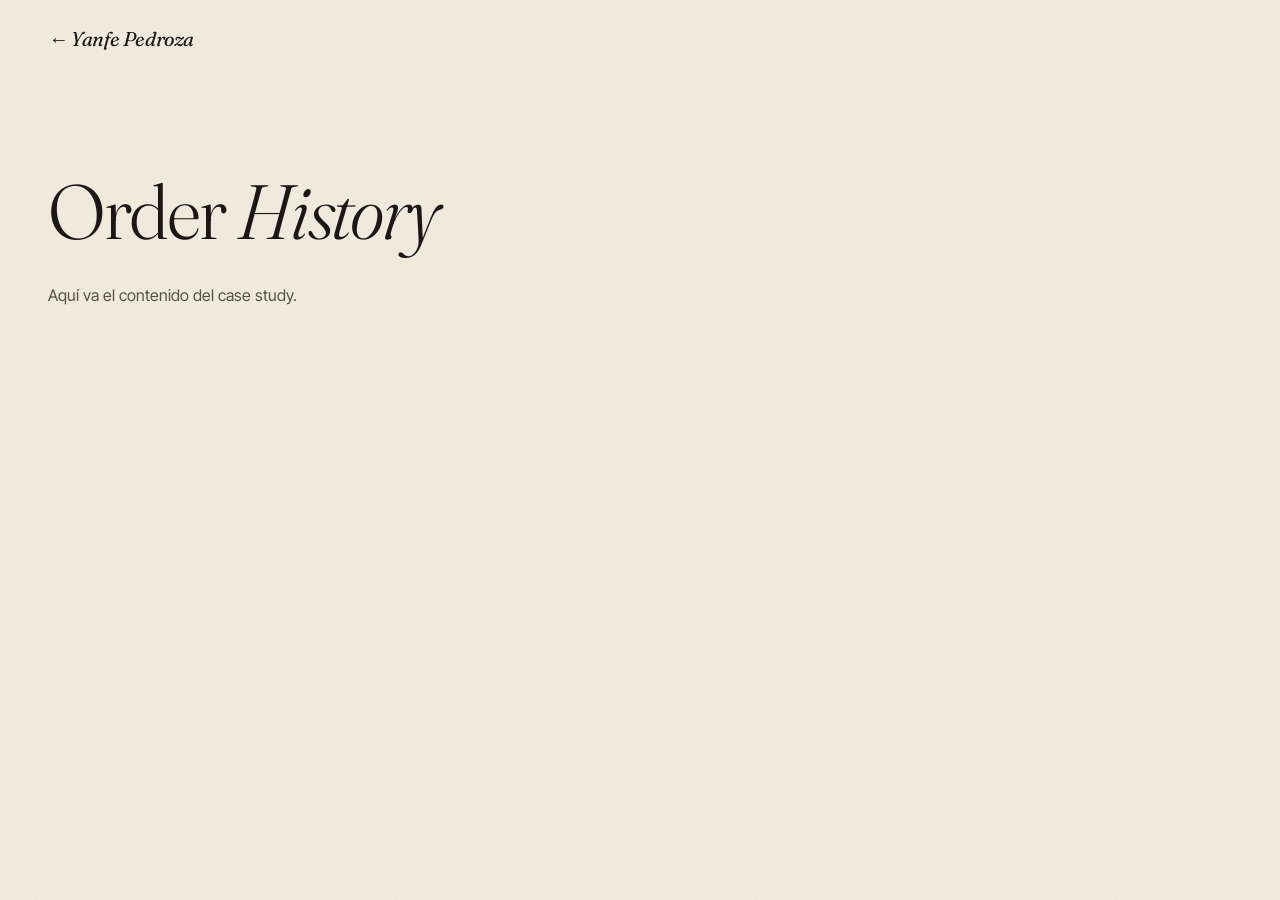
==== projects/order-history.html @ 726e269e "Add order history HTML page" ====
<!DOCTYPE html>
<html lang="en">
<head>
  <meta charset="UTF-8" />
  <meta name="viewport" content="width=device-width, initial-scale=1.0" />
  <title>Order History — Yanfe Pedroza</title>

  <link rel="preconnect" href="https://fonts.googleapis.com">
  <link rel="preconnect" href="https://fonts.gstatic.com" crossorigin>
  <link href="https://fonts.googleapis.com/css2?family=Fraunces:ital,opsz,wght@0,9..144,300..800;1,9..144,300..800&family=Inter+Tight:wght@300;400;500&display=swap" rel="stylesheet">
  <link rel="stylesheet" href="../css/styles.css">
</head>
<body>

  <header class="nav" style="position: static; mix-blend-mode: normal; color: var(--ink);">
    <a href="../index.html" class="nav__logo">← Yanfe&nbsp;Pedroza</a>
  </header>

  <section class="container" style="padding-top: 6rem;">
    <h1 class="section__title">Order <em>History</em></h1>
    <p style="margin-top: 2rem; color: var(--ink-soft); max-width: 60ch;">
      Aquí va el contenido del case study.
    </p>
  </section>

</body>
</html>
---- css/styles.css ----
:root {
  --bg:        #f3ede2;
  --bg-soft:   #ebe3d4;
  --ink:       #1a1815;
  --ink-soft:  #5a5247;
  --ink-mute:  #a39a8a;
  --accent:    #b94a2b;
  --line:      rgba(26, 24, 21, 0.14);
  --font-display: 'Fraunces', 'Times New Roman', serif;
  --font-body:    'Inter Tight', system-ui, sans-serif;
  --gutter:    clamp(1.25rem, 4vw, 3rem);
  --max:       1320px;
  --ease:      cubic-bezier(0.65, 0, 0.35, 1);
}

*, *::before, *::after { box-sizing: border-box; margin: 0; padding: 0; }
html { scroll-behavior: smooth; }

body {
  font-family: var(--font-body);
  background: var(--bg);
  color: var(--ink);
  font-weight: 400;
  line-height: 1.5;
  -webkit-font-smoothing: antialiased;
  overflow-x: hidden;
  cursor: none;
}

body::before {
  content: '';
  position: fixed; inset: 0;
  pointer-events: none;
  z-index: 9998;
  opacity: 0.35;
  mix-blend-mode: multiply;
  background-image: url("data:image/svg+xml;utf8,<svg xmlns='http://www.w3.org/2000/svg' width='180' height='180'><filter id='n'><feTurbulence type='fractalNoise' baseFrequency='0.9' numOctaves='2' stitchTiles='stitch'/><feColorMatrix values='0 0 0 0 0  0 0 0 0 0  0 0 0 0 0  0 0 0 0.08 0'/></filter><rect width='100%' height='100%' filter='url(%23n)'/></svg>");
}

a { color: inherit; text-decoration: none; }
img { max-width: 100%; display: block; }
button { font: inherit; cursor: none; background: none; border: 0; color: inherit; }
::selection { background: var(--ink); color: var(--bg); }

.cursor {
  position: fixed;
  top: 0; left: 0;
  width: 8px; height: 8px;
  background: var(--ink);
  border-radius: 50%;
  pointer-events: none;
  z-index: 10000;
  transform: translate(-50%, -50%);
  transition: width .25s var(--ease), height .25s var(--ease), background .25s var(--ease);
  mix-blend-mode: difference;
}
.cursor.is-hover { width: 56px; height: 56px; background: var(--bg); }
@media (hover: none) {
  body { cursor: auto; }
  a, button { cursor: pointer; }
  .cursor { display: none; }
}

.container { max-width: var(--max); margin: 0 auto; padding-inline: var(--gutter); }

.label {
  font-size: 0.75rem;
  letter-spacing: 0.14em;
  text-transform: uppercase;
  font-weight: 500;
  color: var(--ink-soft);
  display: inline-flex;
  align-items: center;
  gap: 0.6rem;
}
.label::before {
  content: '';
  width: 6px; height: 6px;
  background: var(--accent);
  border-radius: 50%;
}

.nav {
  position: fixed;
  top: 0; left: 0; right: 0;
  z-index: 100;
  padding: 1.5rem var(--gutter);
  display: flex;
  align-items: center;
  justify-content: space-between;
  mix-blend-mode: difference;
  color: #f3ede2;
}
.nav__logo {
  font-family: var(--font-display);
  font-style: italic;
  font-size: 1.25rem;
  letter-spacing: -0.02em;
}
.nav__menu { display: flex; gap: 2.25rem; font-size: 0.875rem; }
.nav__menu a { position: relative; }
.nav__menu a::after {
  content: '';
  position: absolute;
  left: 0; bottom: -4px;
  width: 100%; height: 1px;
  background: currentColor;
  transform: scaleX(0);
  transform-origin: right;
  transition: transform .4s var(--ease);
}
.nav__menu a:hover::after { transform: scaleX(1); transform-origin: left; }
@media (max-width: 640px) { .nav__menu { display: none; } }

.hero {
  min-height: 100vh;
  padding: 9rem var(--gutter) 4rem;
  display: flex;
  flex-direction: column;
  justify-content: space-between;
  max-width: var(--max);
  margin: 0 auto;
}
.hero__top { display: flex; justify-content: space-between; align-items: flex-start; gap: 2rem; }
.hero__intro { max-width: 30ch; font-size: 0.95rem; color: var(--ink-soft); line-height: 1.55; }
.hero__meta {
  text-align: right;
  font-size: 0.75rem;
  letter-spacing: 0.12em;
  text-transform: uppercase;
  color: var(--ink-soft);
  line-height: 1.8;
}
.hero__meta span { display: block; }

.hero__title {
  font-family: var(--font-display);
  font-weight: 300;
  font-size: clamp(3rem, 11vw, 11rem);
  line-height: 1.02;
  letter-spacing: -0.04em;
  margin-top: 3rem;
}
.hero__title .it { font-style: italic; font-weight: 400; }
.hero__title .stroke { -webkit-text-stroke: 1.5px var(--ink); color: transparent; }

.reveal-line {
  display: block;
  overflow: hidden;
  padding-bottom: 0.14em;
}
.reveal-line > span {
  display: block;
  transform: translateY(110%);
  transition: transform 1s var(--ease);
}
.loaded .reveal-line > span { transform: translateY(0); }
.reveal-line:nth-of-type(1) > span { transition-delay: .15s; }
.reveal-line:nth-of-type(2) > span { transition-delay: .3s; }
.reveal-line:nth-of-type(3) > span { transition-delay: .45s; }

.hero__bottom {
  margin-top: 4rem;
  display: flex;
  justify-content: space-between;
  align-items: flex-end;
  gap: 2rem;
  flex-wrap: wrap;
}
.hero__scroll {
  font-size: 0.75rem;
  letter-spacing: 0.14em;
  text-transform: uppercase;
  display: flex;
  align-items: center;
  gap: 0.6rem;
  color: var(--ink-soft);
}
.hero__scroll svg { animation: bounce 2s ease-in-out infinite; }
@keyframes bounce { 0%,100%{transform:translateY(0)} 50%{transform:translateY(4px)} }

.marquee {
  border-top: 1px solid var(--line);
  border-bottom: 1px solid var(--line);
  padding: 1.5rem 0;
  overflow: hidden;
  white-space: nowrap;
  font-family: var(--font-display);
  font-size: clamp(2rem, 5vw, 4rem);
  font-style: italic;
  font-weight: 300;
  letter-spacing: -0.02em;
}
.marquee__track {
  display: inline-flex;
  gap: 3rem;
  animation: scroll 50s linear infinite;
  padding-right: 3rem;
}
.marquee__track span { display: inline-flex; align-items: center; gap: 3rem; }
.marquee__track span::after {
  content: '✦';
  font-size: 0.6em;
  color: var(--accent);
  font-style: normal;
}
@keyframes scroll { from{transform:translateX(0)} to{transform:translateX(-50%)} }

section { padding: 8rem 0; }
.section__head {
  display: grid;
  grid-template-columns: 1fr 2fr;
  gap: 3rem;
  margin-bottom: 5rem;
  align-items: end;
}
.section__title {
  font-family: var(--font-display);
  font-weight: 300;
  font-size: clamp(2.5rem, 6vw, 5rem);
  line-height: 1;
  letter-spacing: -0.03em;
}
.section__title em { font-style: italic; }
.section__title--right {
  text-align: right;
  justify-self: end;
}
@media (max-width: 768px) {
  .section__head { grid-template-columns: 1fr; gap: 1.5rem; }
  section { padding: 5rem 0; }
  .section__title--right { text-align: left; justify-self: start; }
}

.about__grid {
  display: grid;
  grid-template-columns: 1fr;
  gap: 0;
  align-items: start;
}
.about__text p {
  font-family: var(--font-display);
  font-weight: 300;
  font-size: clamp(1.5rem, 2.4vw, 2rem);
  line-height: 1.35;
  letter-spacing: -0.01em;
  margin-bottom: 1.5rem;
}
.about__text p em { font-style: italic; color: var(--accent); }
.about__text .body {
  font-family: var(--font-body);
  font-size: clamp(1.05rem, 1.2vw, 1.2rem);
  color: var(--ink-soft);
  line-height: 1.7;
}
@media (max-width: 768px) { .about__grid { grid-template-columns: 1fr; } }

.work__list { border-top: 1px solid var(--line); }
.work__item {
  display: grid;
  grid-template-columns: 60px 1.2fr 1fr auto;
  gap: 2rem;
  padding: 2rem 0.5rem;
  border-bottom: 1px solid var(--line);
  align-items: center;
  cursor: none;
}
.work__num { font-size: 0.8rem; color: var(--ink-mute); font-variant-numeric: tabular-nums; }
.work__name {
  font-family: var(--font-display);
  font-weight: 300;
  font-size: clamp(1.5rem, 3.5vw, 2.5rem);
  letter-spacing: -0.02em;
  line-height: 1;
}
.work__name em { font-style: italic; }
.work__role { font-size: 0.85rem; color: var(--ink-soft); line-height: 1.4; }
.work__year { font-size: 0.85rem; color: var(--ink-mute); font-variant-numeric: tabular-nums; text-align: right; }
@media (max-width: 768px) {
  .work__item { grid-template-columns: 40px 1fr; grid-template-rows: auto auto; gap: 0.5rem 1rem; }
  .work__role, .work__year { grid-column: 2; font-size: 0.75rem; text-align: left; }
}

.impact {
  background: var(--ink);
  color: var(--bg);
  padding: 6rem var(--gutter);
}
.impact__inner { max-width: var(--max); margin: 0 auto; }
.impact__head { max-width: 50ch; margin-bottom: 4rem; }
.impact__head .label { color: var(--bg-soft); }
.impact__head h2 {
  font-family: var(--font-display);
  font-weight: 300;
  font-size: clamp(2rem, 5vw, 4rem);
  line-height: 1.05;
  letter-spacing: -0.03em;
  margin-top: 1.5rem;
}
.impact__head h2 em { font-style: italic; color: var(--accent); }
.impact__grid {
  display: grid;
  grid-template-columns: repeat(4, 1fr);
  gap: 2rem;
  border-top: 1px solid rgba(243, 237, 226, 0.18);
  padding-top: 3rem;
}
.impact__cell strong {
  font-family: var(--font-display);
  font-weight: 300;
  font-size: clamp(2.5rem, 5vw, 4rem);
  display: block;
  line-height: 1;
  letter-spacing: -0.03em;
}
.impact__cell strong em { font-style: italic; color: var(--accent); }
.impact__cell p {
  margin-top: 1rem;
  font-size: 0.9rem;
  color: var(--bg-soft);
  line-height: 1.5;
  max-width: 26ch;
}
@media (max-width: 768px) { .impact__grid { grid-template-columns: 1fr 1fr; gap: 2.5rem; } }

.services__grid {
  display: grid;
  grid-template-columns: repeat(3, 1fr);
  gap: 1px;
  background: var(--line);
  border: 1px solid var(--line);
}
.service { padding: 2.5rem 2rem; background: var(--bg); }
.service__num { font-size: 0.75rem; color: var(--ink-mute); letter-spacing: 0.1em; margin-bottom: 2.5rem; }
.service__title {
  font-family: var(--font-display);
  font-weight: 400;
  font-size: 1.5rem;
  letter-spacing: -0.01em;
  margin-bottom: 1rem;
}
.service__title em { font-style: italic; }
.service__desc { font-size: 0.95rem; color: var(--ink-soft); line-height: 1.55; }
.service__tags { margin-top: 1.5rem; display: flex; flex-wrap: wrap; gap: 0.4rem; }
.service__tags span {
  font-size: 0.7rem;
  letter-spacing: 0.05em;
  padding: 0.25rem 0.6rem;
  border: 1px solid var(--line);
  border-radius: 99px;
  color: var(--ink-soft);
}
@media (max-width: 768px) { .services__grid { grid-template-columns: 1fr; } }

.contact { padding: 8rem var(--gutter); max-width: var(--max); margin: 0 auto; text-align: center; }
.contact__lede {
  font-size: 0.85rem;
  letter-spacing: 0.14em;
  text-transform: uppercase;
  color: var(--ink-soft);
  margin-bottom: 2rem;
}
.contact__cta {
  font-family: var(--font-display);
  font-weight: 300;
  font-size: clamp(2.5rem, 9vw, 8rem);
  line-height: 0.95;
  letter-spacing: -0.04em;
  display: inline-block;
  position: relative;
}
.contact__cta em { font-style: italic; }
.contact__cta::after {
  content: '';
  position: absolute;
  left: 0; right: 0; bottom: 0.05em;
  height: 2px;
  background: var(--accent);
  transform: scaleX(0);
  transform-origin: left;
  transition: transform .8s var(--ease);
}
.contact__cta:hover::after { transform: scaleX(1); }
.contact__sub { margin-top: 2rem; font-size: 1rem; color: var(--ink-soft); }
.contact__sub a { border-bottom: 1px solid var(--line); }

.footer {
  border-top: 1px solid var(--line);
  padding: 2rem var(--gutter);
  display: flex;
  justify-content: space-between;
  align-items: center;
  flex-wrap: wrap;
  gap: 1.5rem;
  font-size: 0.8rem;
  color: var(--ink-soft);
  letter-spacing: 0.05em;
}
.footer__socials { display: flex; gap: 1.5rem; }
.footer__socials a:hover { color: var(--ink); }
.footer__time { font-variant-numeric: tabular-nums; display: flex; align-items: center; gap: 0.5rem; }
.footer__time::before {
  content: '';
  width: 6px; height: 6px;
  border-radius: 50%;
  background: #2ecc71;
  animation: pulse 2s ease-in-out infinite;
}
@keyframes pulse { 0%,100%{opacity:1} 50%{opacity:.3} }

.fade-up {
  opacity: 0;
  transform: translateY(40px);
  transition: opacity .8s var(--ease), transform .8s var(--ease);
}
.fade-up.is-visible { opacity: 1; transform: translateY(0); }
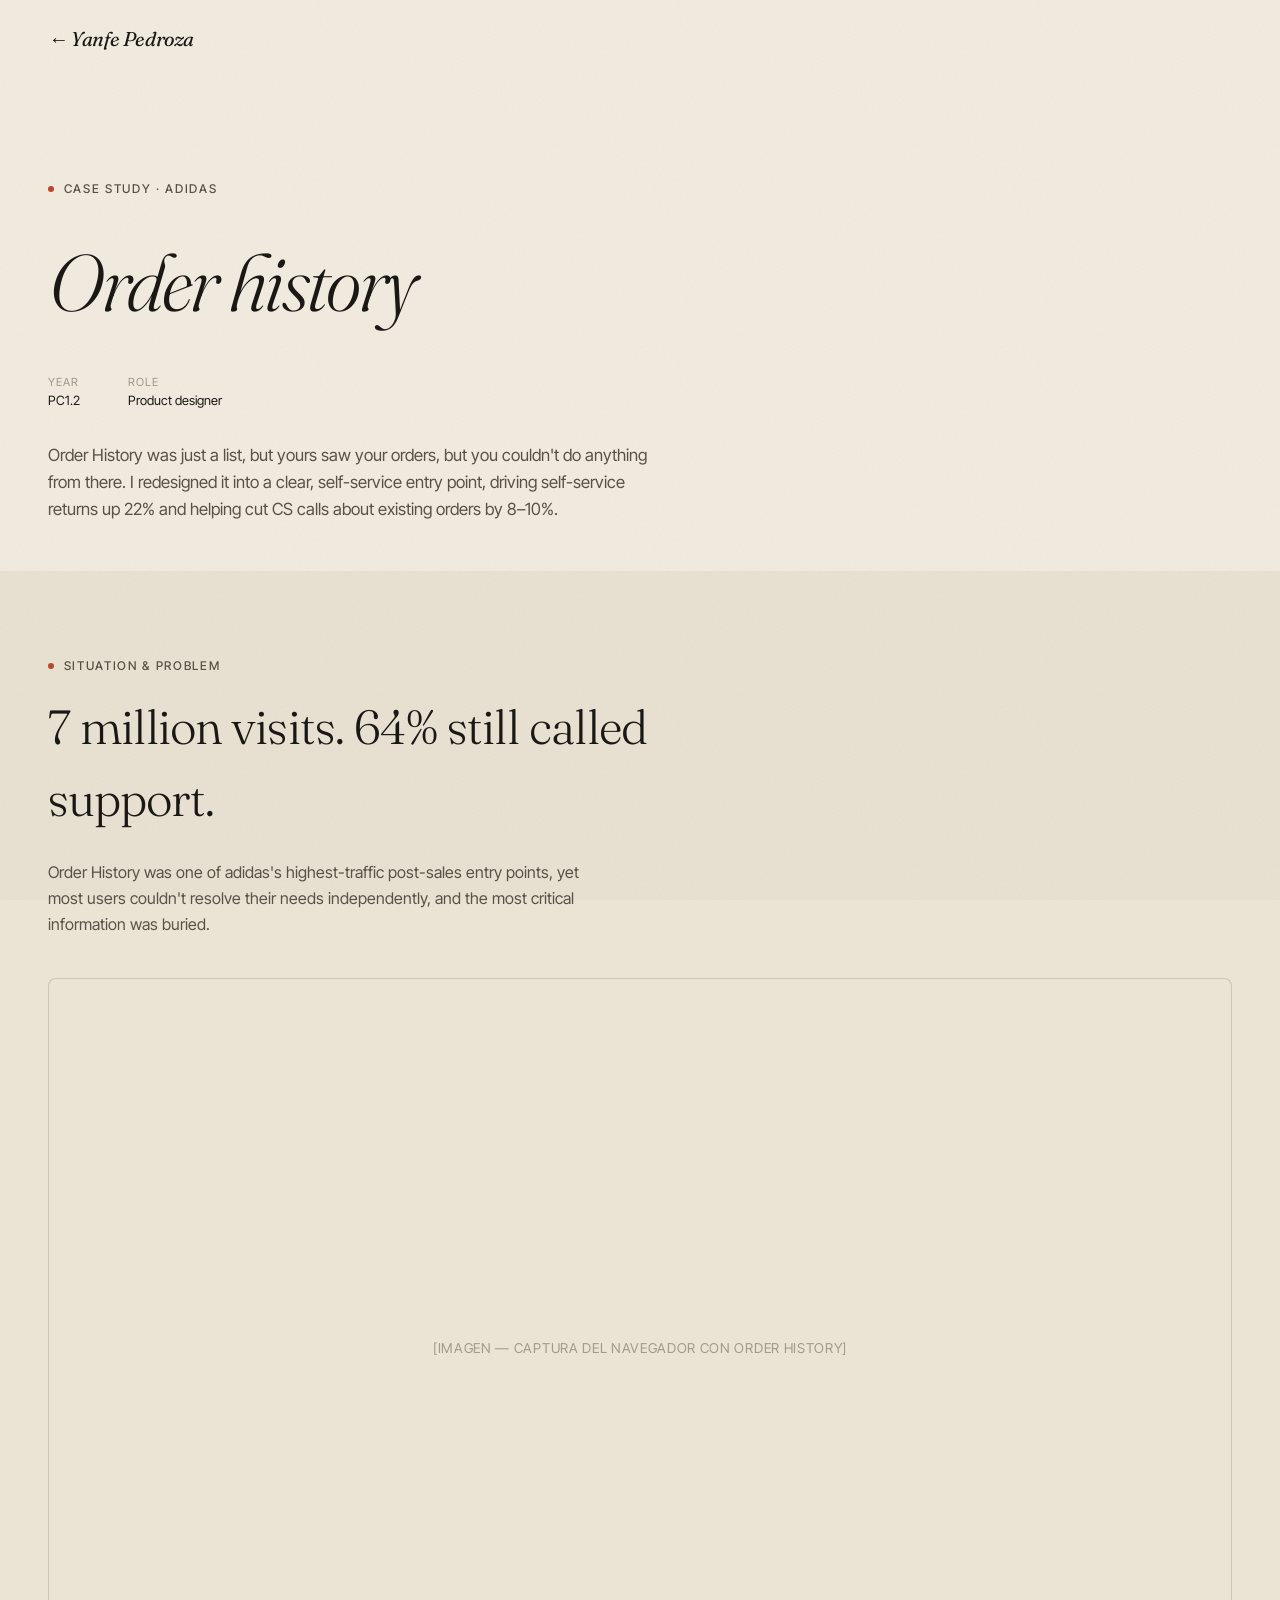
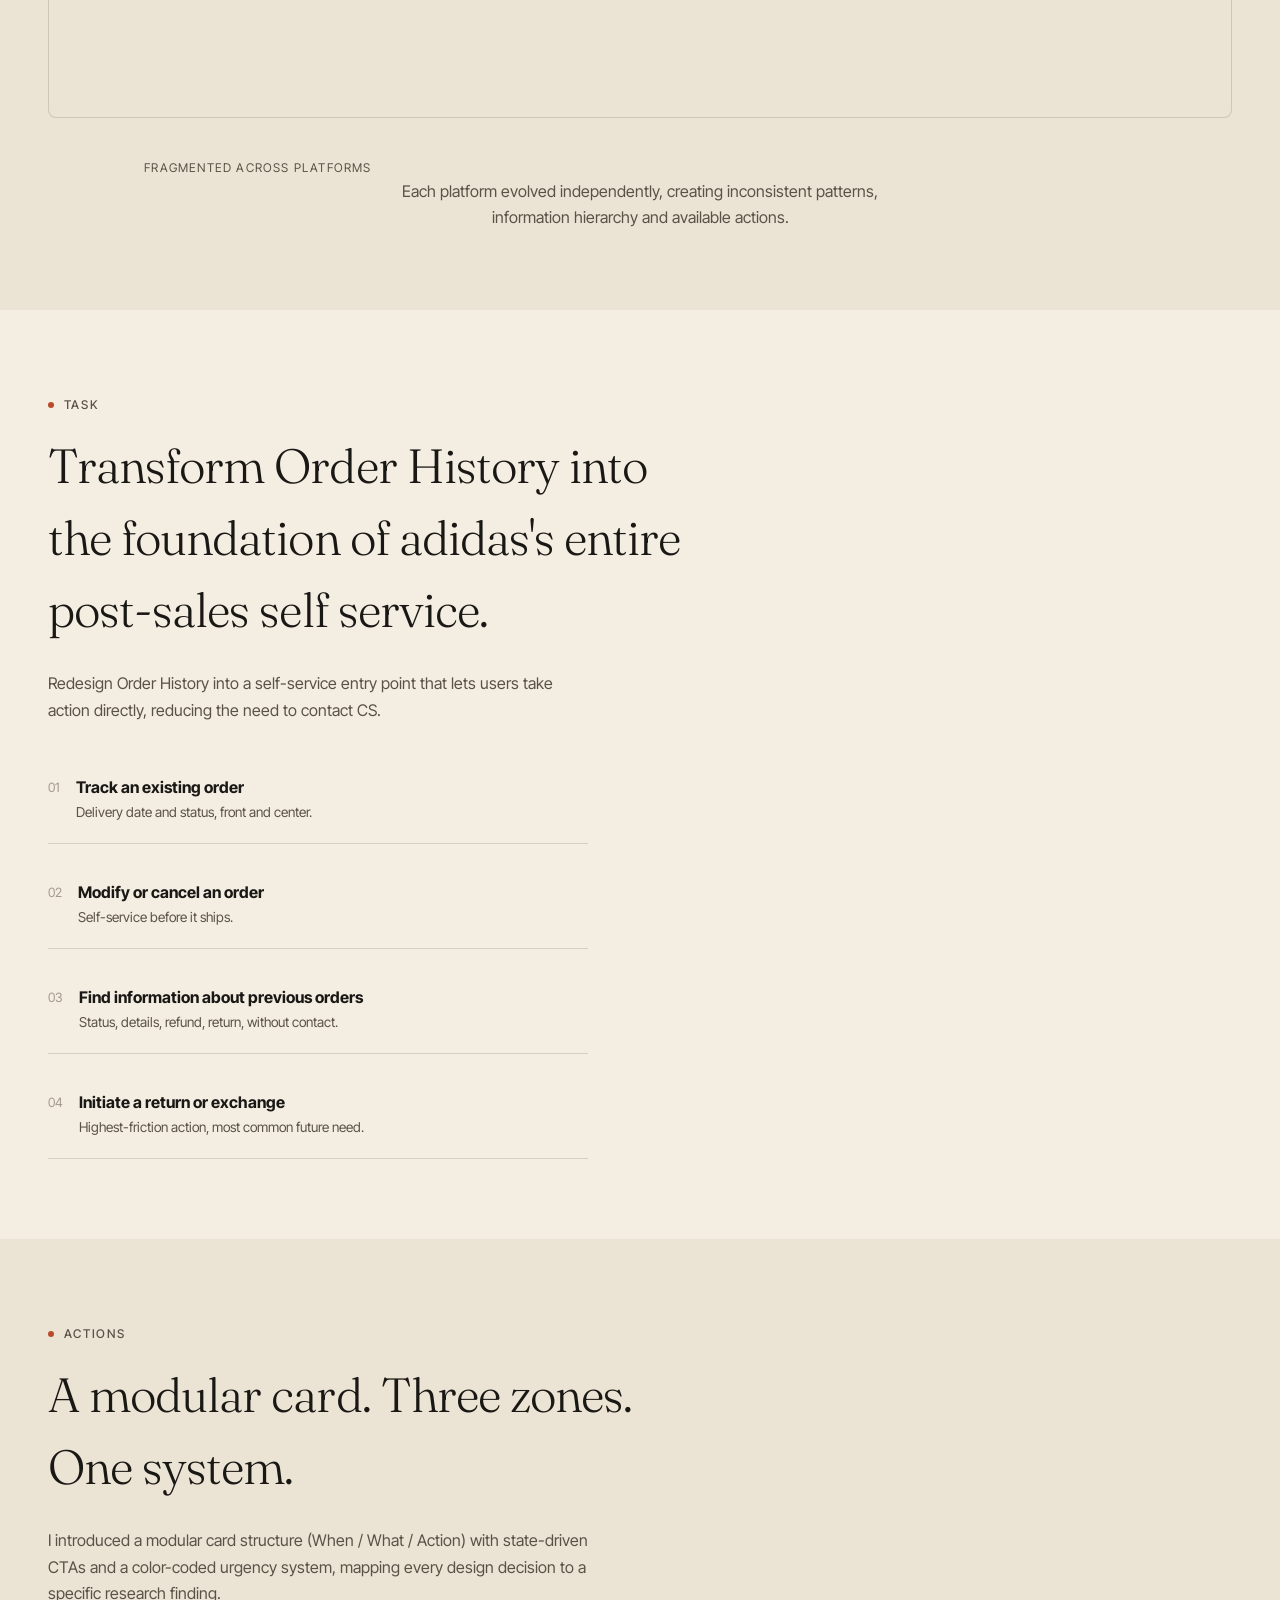
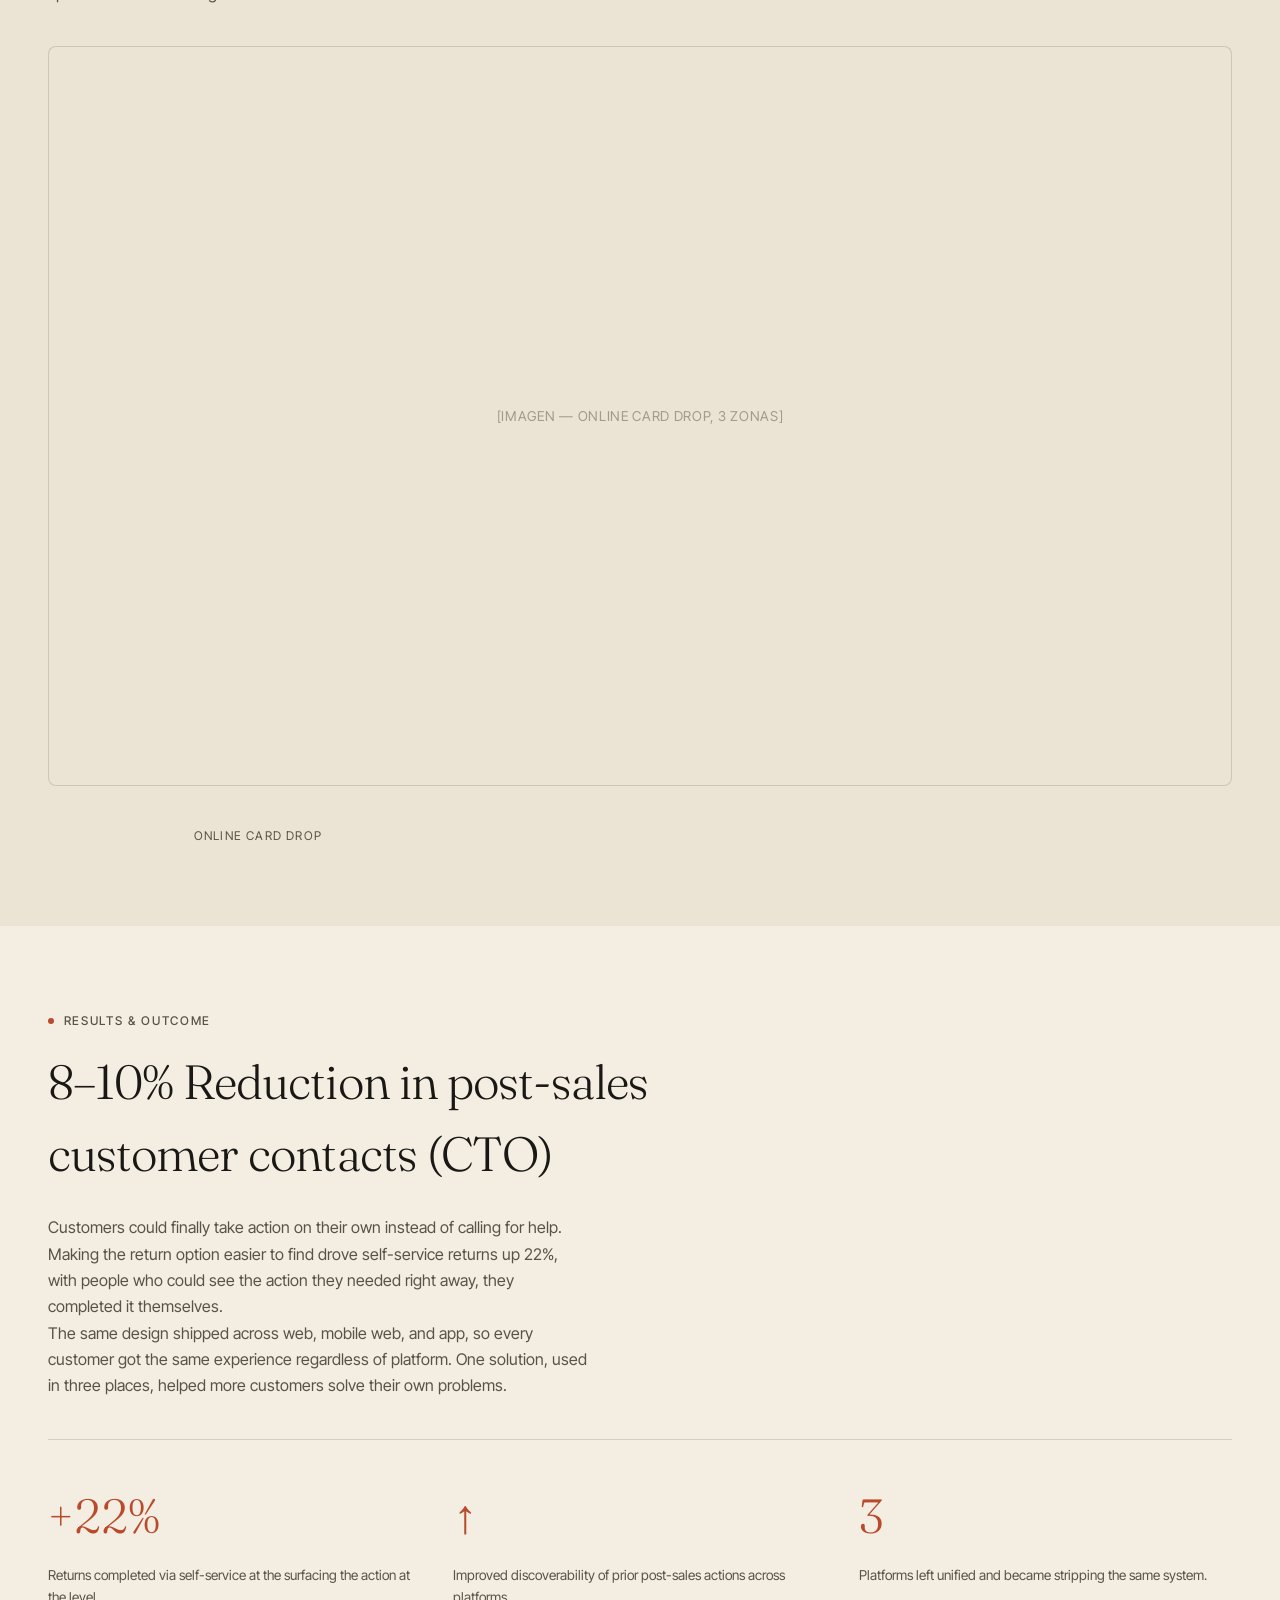
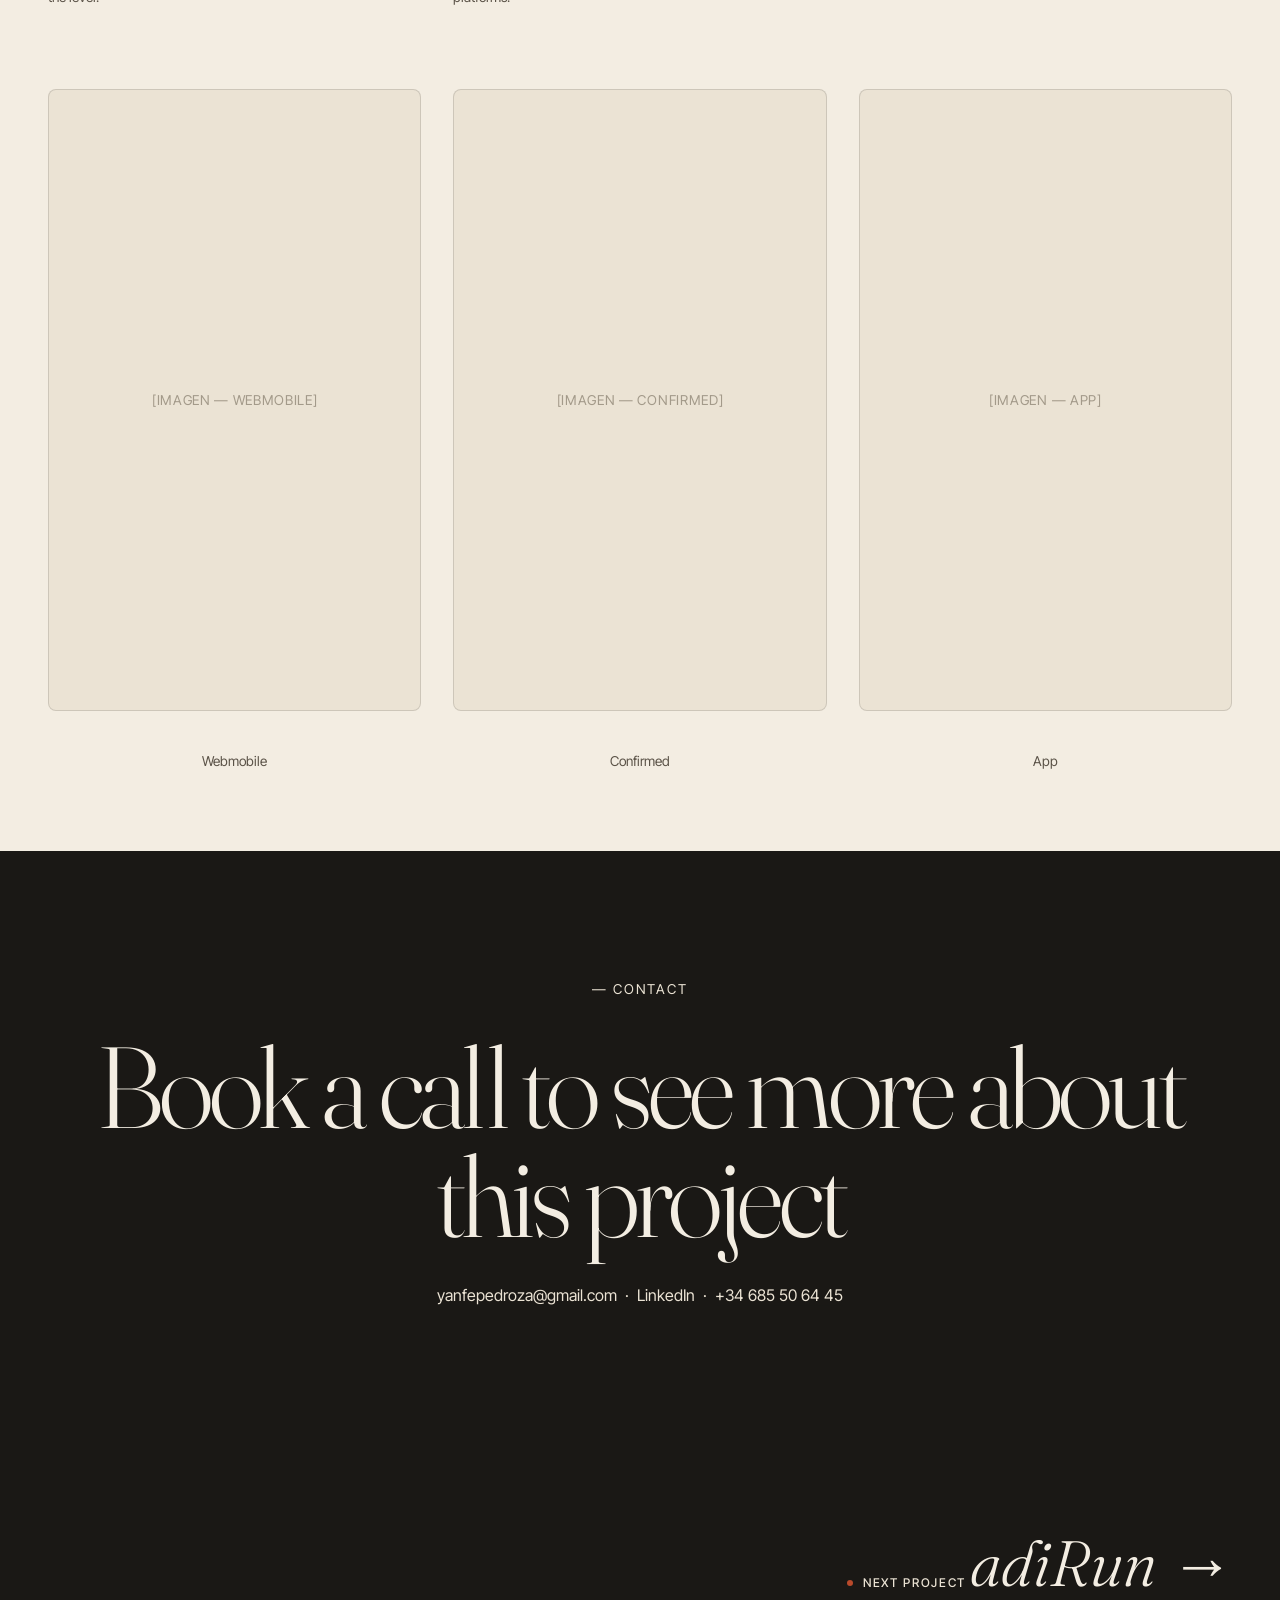
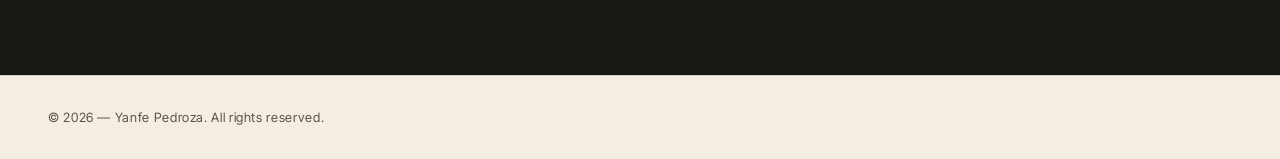
==== commit b4a17a02: "Update order-history.html" ====
--- a/projects/order-history.html
+++ b/projects/order-history.html
@@ -9,19 +9,244 @@
   <link rel="preconnect" href="https://fonts.gstatic.com" crossorigin>
   <link href="https://fonts.googleapis.com/css2?family=Fraunces:ital,opsz,wght@0,9..144,300..800;1,9..144,300..800&family=Inter+Tight:wght@300;400;500&display=swap" rel="stylesheet">
   <link rel="stylesheet" href="../css/styles.css">
+
+  <style>
+    /* Estilos propios de las páginas de case study */
+    .cs-header { padding: 6rem var(--gutter) 3rem; max-width: var(--max); margin: 0 auto; }
+    .cs-header .label { margin-bottom: 1.5rem; }
+    .cs-header h1 {
+      font-family: var(--font-display);
+      font-weight: 300;
+      font-style: italic;
+      font-size: clamp(2.5rem, 7vw, 5rem);
+      letter-spacing: -0.03em;
+      margin-bottom: 2rem;
+    }
+    .cs-meta { display: flex; gap: 3rem; margin-bottom: 2rem; font-size: 0.8rem; }
+    .cs-meta div span { display: block; }
+    .cs-meta .meta-label { color: var(--ink-mute); text-transform: uppercase; letter-spacing: 0.08em; font-size: 0.7rem; }
+    .cs-intro { max-width: 60ch; color: var(--ink-soft); font-size: 1.05rem; line-height: 1.6; }
+
+    .cs-section { padding: 5rem var(--gutter); max-width: var(--max); margin: 0 auto; }
+    .cs-section--tinted { background: var(--bg-soft); max-width: none; }
+    .cs-section--tinted > .cs-inner { max-width: var(--max); margin: 0 auto; }
+    .cs-section h2 {
+      font-family: var(--font-display);
+      font-weight: 300;
+      font-size: clamp(1.8rem, 4vw, 3rem);
+      letter-spacing: -0.02em;
+      margin: 1rem 0 1.5rem;
+      max-width: 22ch;
+    }
+    .cs-section p { color: var(--ink-soft); max-width: 60ch; line-height: 1.65; }
+
+    .cs-image {
+      margin: 2.5rem 0;
+      border: 1px solid var(--line);
+      border-radius: 8px;
+      background: var(--bg-soft);
+      aspect-ratio: 16 / 10;
+      display: flex;
+      align-items: center;
+      justify-content: center;
+      color: var(--ink-mute);
+      font-size: 0.85rem;
+      letter-spacing: 0.05em;
+      text-transform: uppercase;
+      text-align: center;
+    }
+    .cs-image-caption { text-align: center; font-size: 0.75rem; letter-spacing: 0.1em; text-transform: uppercase; color: var(--ink-mute); margin-top: 1rem; }
+
+    .cs-tasks { list-style: none; margin-top: 2rem; display: grid; gap: 1rem; max-width: 60ch; }
+    .cs-tasks li {
+      display: flex; gap: 1rem;
+      padding: 1.25rem 0;
+      border-bottom: 1px solid var(--line);
+    }
+    .cs-tasks .num { font-size: 0.8rem; color: var(--ink-mute); flex-shrink: 0; padding-top: 0.15rem; }
+    .cs-tasks strong { display: block; }
+    .cs-tasks .sub { font-size: 0.85rem; color: var(--ink-soft); margin-top: 0.25rem; }
+
+    .cs-results {
+      display: grid;
+      grid-template-columns: repeat(3, 1fr);
+      gap: 2rem;
+      margin-top: 2.5rem;
+      border-top: 1px solid var(--line);
+      padding-top: 2.5rem;
+    }
+    .cs-results strong {
+      font-family: var(--font-display);
+      font-weight: 300;
+      font-size: clamp(2rem, 4vw, 3rem);
+      display: block;
+      color: var(--accent);
+    }
+    .cs-results p { margin-top: 0.75rem; font-size: 0.85rem; }
+    @media (max-width: 768px) { .cs-results { grid-template-columns: 1fr; } }
+
+    .cs-phones { display: grid; grid-template-columns: repeat(3, 1fr); gap: 2rem; margin-top: 2.5rem; }
+    .cs-phones figcaption { text-align: center; margin-top: 1rem; font-size: 0.85rem; color: var(--ink-soft); }
+    @media (max-width: 768px) { .cs-phones { grid-template-columns: 1fr; } }
+
+    .cs-nav-back { position: static; mix-blend-mode: normal; color: var(--ink); }
+
+    .cs-next {
+      background: var(--ink);
+      color: var(--bg);
+      padding: 4rem var(--gutter);
+      text-align: right;
+    }
+    .cs-next .label { color: var(--bg-soft); justify-content: flex-end; }
+    .cs-next a {
+      font-family: var(--font-display);
+      font-style: italic;
+      font-weight: 300;
+      font-size: clamp(2rem, 6vw, 4rem);
+      display: inline-flex;
+      align-items: center;
+      gap: 1.5rem;
+      margin-top: 1rem;
+    }
+  </style>
 </head>
 <body>
 
-  <header class="nav" style="position: static; mix-blend-mode: normal; color: var(--ink);">
+  <header class="nav cs-nav-back">
     <a href="../index.html" class="nav__logo">← Yanfe&nbsp;Pedroza</a>
   </header>
 
-  <section class="container" style="padding-top: 6rem;">
-    <h1 class="section__title">Order <em>History</em></h1>
-    <p style="margin-top: 2rem; color: var(--ink-soft); max-width: 60ch;">
-      Aquí va el contenido del case study.
-    </p>
-  </section>
+  <!-- Cabecera del case study -->
+  <section class="cs-header">
+    <span class="label">Case Study · adidas</span>
+    <h1>Order history</h1>
+
+    <div class="cs-meta">
+      <div><span class="meta-label">Year</span><span>PC1.2</span></div>
+      <div><span class="meta-label">Role</span><span>Product designer</span></div>
+    </div>
+
+    <p class="cs-intro">
+      Order History was just a list, but yours saw your orders, but you couldn't do anything from there. I redesigned it into a clear, self-service entry point, driving self-service returns up 22% and helping cut CS calls about existing orders by 8–10%.
+    </p>
+  </section>
+
+  <!-- Situación y problema -->
+  <section class="cs-section cs-section--tinted">
+    <div class="cs-inner">
+      <span class="label">Situation &amp; Problem</span>
+      <h2>7 million visits. 64% still called support.</h2>
+      <p>
+        Order History was one of adidas's highest-traffic post-sales entry points, yet most users couldn't resolve their needs independently, and the most critical information was buried.
+      </p>
+
+      <div class="cs-image">[IMAGEN — captura del navegador con Order History]</div>
+      <p class="cs-image-caption">Fragmented across platforms</p>
+      <p style="text-align:center; margin: 0 auto;">
+        Each platform evolved independently, creating inconsistent patterns, information hierarchy and available actions.
+      </p>
+    </div>
+  </section>
+
+  <!-- Tarea -->
+  <section class="cs-section">
+    <span class="label">Task</span>
+    <h2>Transform Order History into the foundation of adidas's entire post-sales self service.</h2>
+    <p>
+      Redesign Order History into a self-service entry point that lets users take action directly, reducing the need to contact CS.
+    </p>
+
+    <ul class="cs-tasks">
+      <li>
+        <span class="num">01</span>
+        <div><strong>Track an existing order</strong><span class="sub">Delivery date and status, front and center.</span></div>
+      </li>
+      <li>
+        <span class="num">02</span>
+        <div><strong>Modify or cancel an order</strong><span class="sub">Self-service before it ships.</span></div>
+      </li>
+      <li>
+        <span class="num">03</span>
+        <div><strong>Find information about previous orders</strong><span class="sub">Status, details, refund, return, without contact.</span></div>
+      </li>
+      <li>
+        <span class="num">04</span>
+        <div><strong>Initiate a return or exchange</strong><span class="sub">Highest-friction action, most common future need.</span></div>
+      </li>
+    </ul>
+  </section>
+
+  <!-- Acciones -->
+  <section class="cs-section cs-section--tinted">
+    <div class="cs-inner">
+      <span class="label">Actions</span>
+      <h2>A modular card. Three zones. One system.</h2>
+      <p>
+        I introduced a modular card structure (When / What / Action) with state-driven CTAs and a color-coded urgency system, mapping every design decision to a specific research finding.
+      </p>
+
+      <div class="cs-image">[IMAGEN — online card drop, 3 zonas]</div>
+      <p class="cs-image-caption">Online card drop</p>
+    </div>
+  </section>
+
+  <!-- Resultados -->
+  <section class="cs-section">
+    <span class="label">Results &amp; Outcome</span>
+    <h2>8–10% Reduction in post-sales customer contacts (CTO)</h2>
+    <p>
+      Customers could finally take action on their own instead of calling for help. Making the return option easier to find drove self-service returns up 22%, with people who could see the action they needed right away, they completed it themselves.
+    </p>
+    <p>
+      The same design shipped across web, mobile web, and app, so every customer got the same experience regardless of platform. One solution, used in three places, helped more customers solve their own problems.
+    </p>
+
+    <div class="cs-results">
+      <div><strong>+22%</strong><p>Returns completed via self-service at the surfacing the action at the level.</p></div>
+      <div><strong>↑</strong><p>Improved discoverability of prior post-sales actions across platforms.</p></div>
+      <div><strong>3</strong><p>Platforms left unified and became stripping the same system.</p></div>
+    </div>
+
+    <div class="cs-phones">
+      <figure>
+        <div class="cs-image" style="aspect-ratio: 3/5;">[IMAGEN — Webmobile]</div>
+        <figcaption>Webmobile</figcaption>
+      </figure>
+      <figure>
+        <div class="cs-image" style="aspect-ratio: 3/5;">[IMAGEN — Confirmed]</div>
+        <figcaption>Confirmed</figcaption>
+      </figure>
+      <figure>
+        <div class="cs-image" style="aspect-ratio: 3/5;">[IMAGEN — App]</div>
+        <figcaption>App</figcaption>
+      </figure>
+    </div>
+  </section>
+
+  <!-- Contacto -->
+  <section id="contact" class="contact" style="background: var(--ink); color: var(--bg);">
+    <p class="contact__lede" style="color: var(--bg-soft);">— Contact</p>
+    <a href="mailto:yanfepedroza@gmail.com" class="contact__cta" data-hover>
+      Book a call to see more about this project
+    </a>
+    <p class="contact__sub" style="color: var(--bg-soft);">
+      <a href="mailto:yanfepedroza@gmail.com" data-hover>yanfepedroza@gmail.com</a>
+      &nbsp;·&nbsp;
+      <a href="https://linkedin.com/in/yanfepedroza" target="_blank" rel="noopener" data-hover>LinkedIn</a>
+      &nbsp;·&nbsp;
+      <a href="tel:+34685506445" data-hover>+34 685 50 64 45</a>
+    </p>
+  </section>
+
+  <!-- Siguiente proyecto -->
+  <div class="cs-next">
+    <span class="label">Next project</span>
+    <a href="adirun.html">adiRun →</a>
+  </div>
+
+  <footer class="footer">
+    <span>© 2026 — Yanfe Pedroza. All rights reserved.</span>
+  </footer>
 
 </body>
 </html>
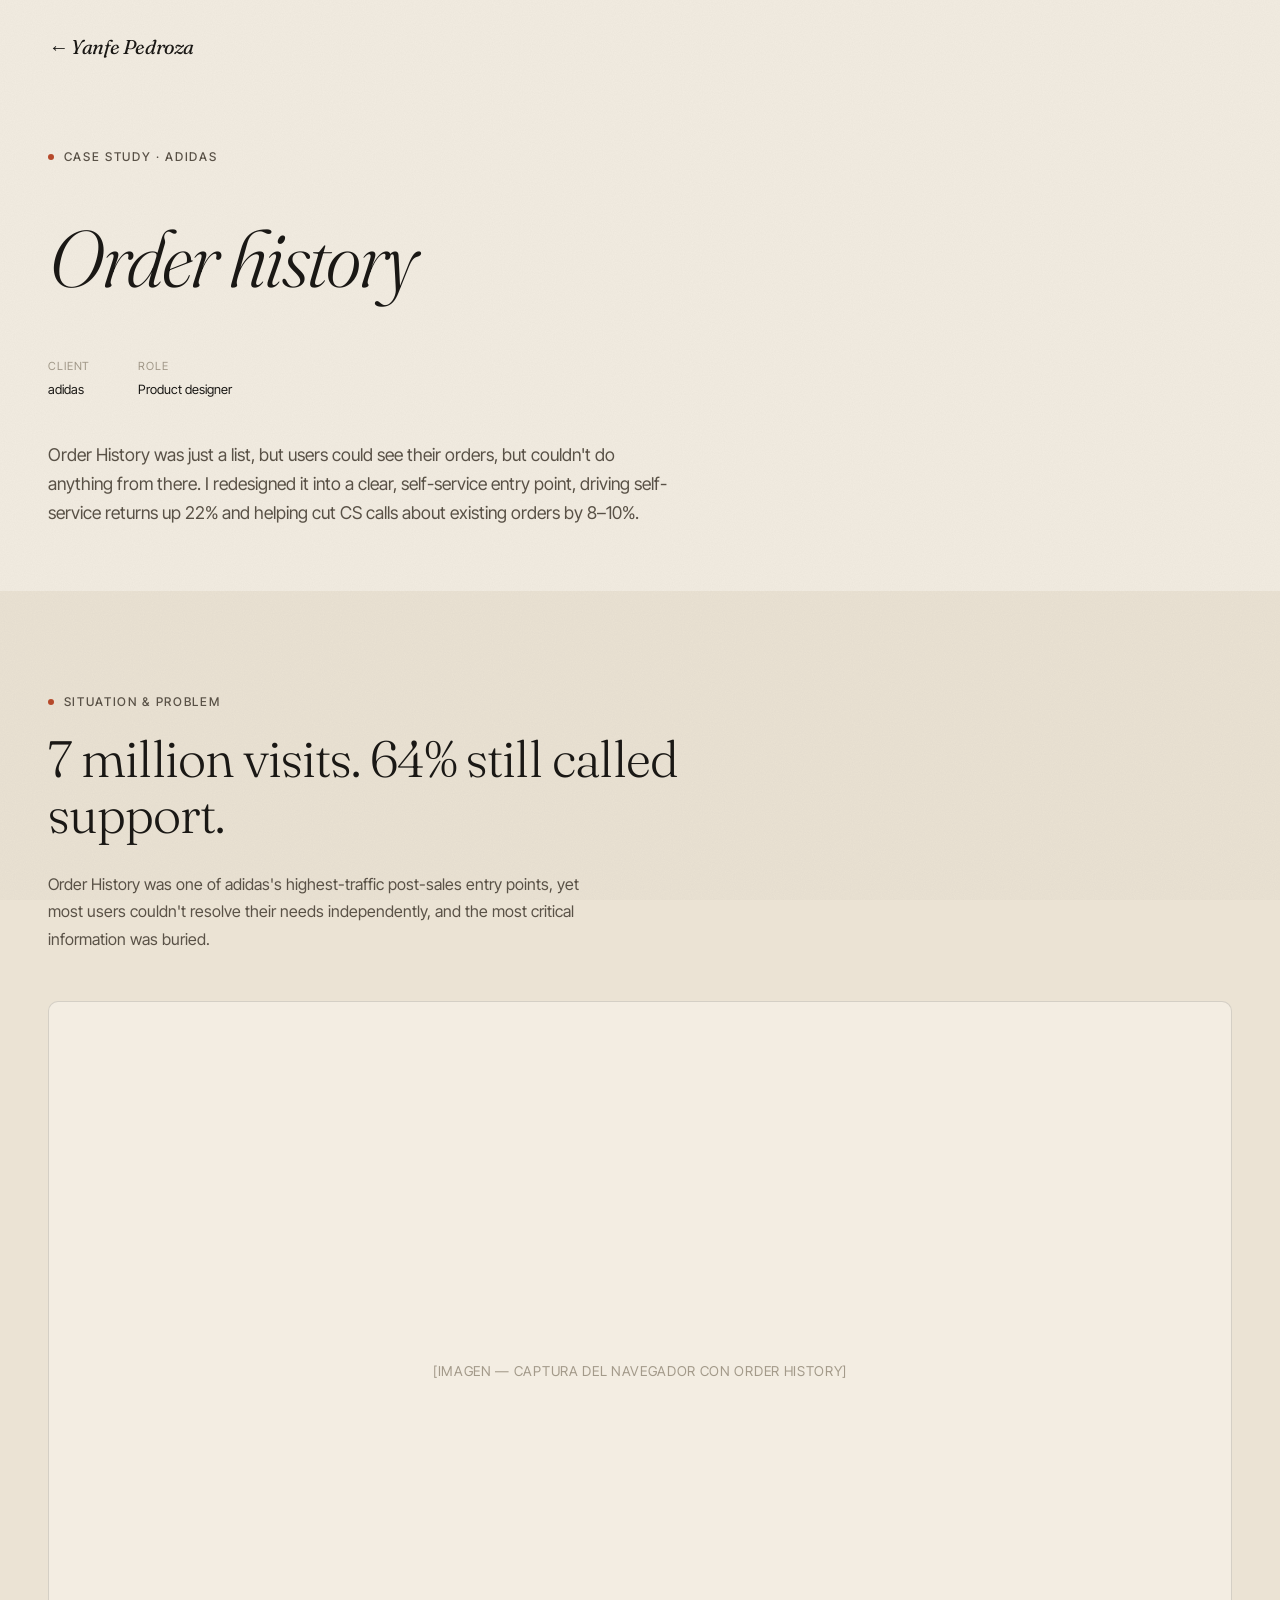
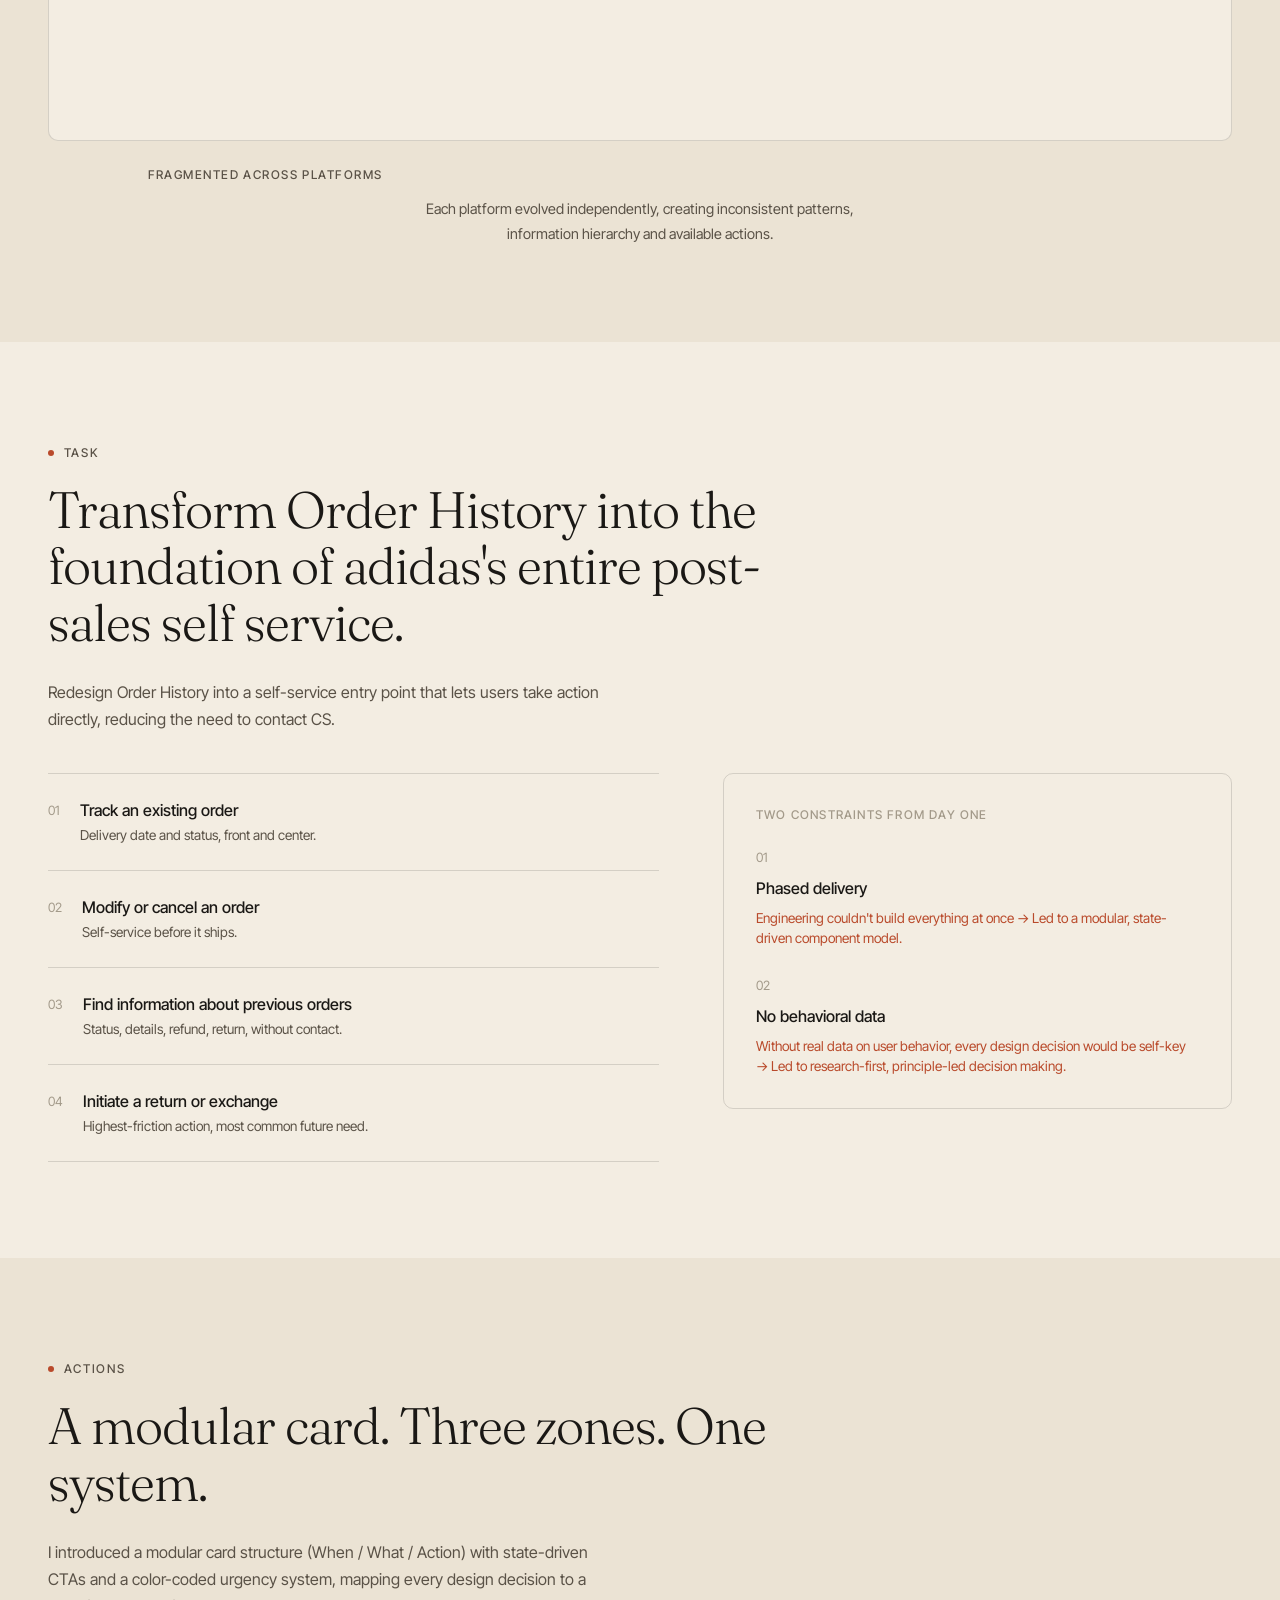
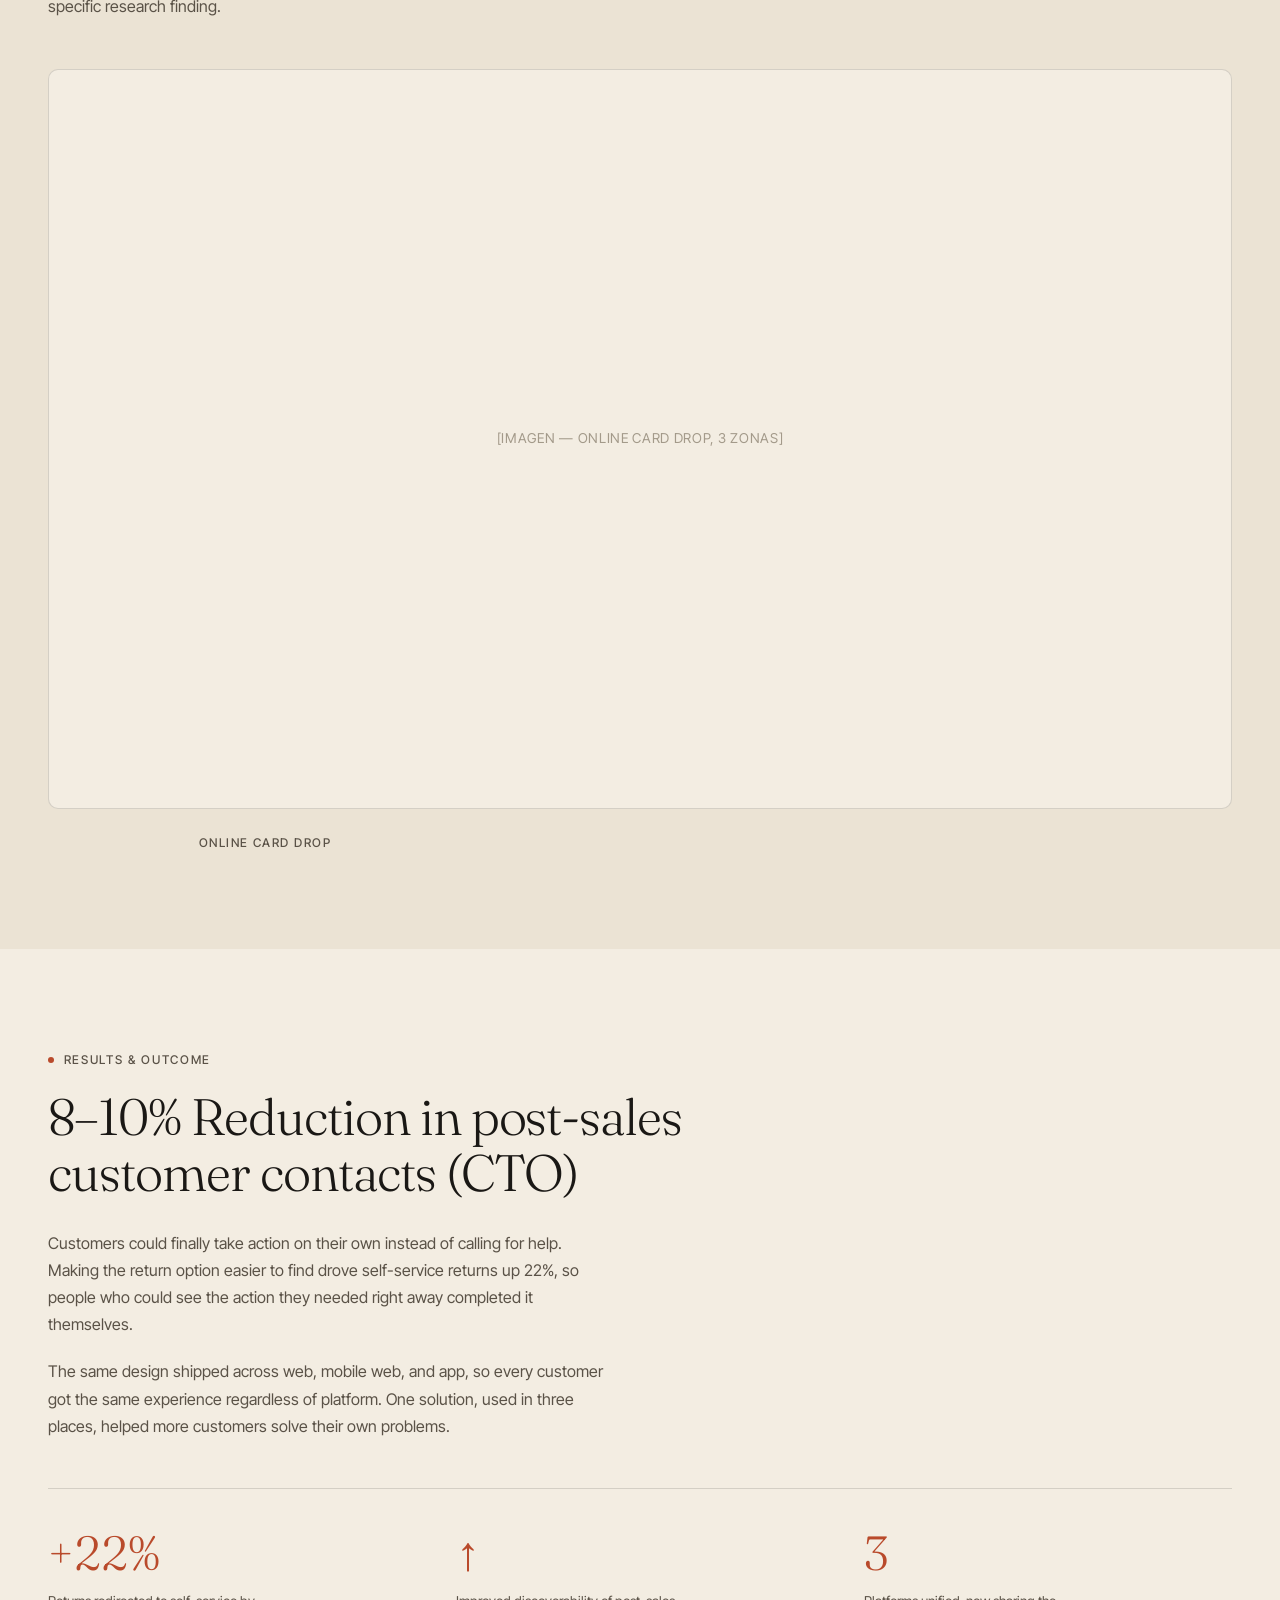
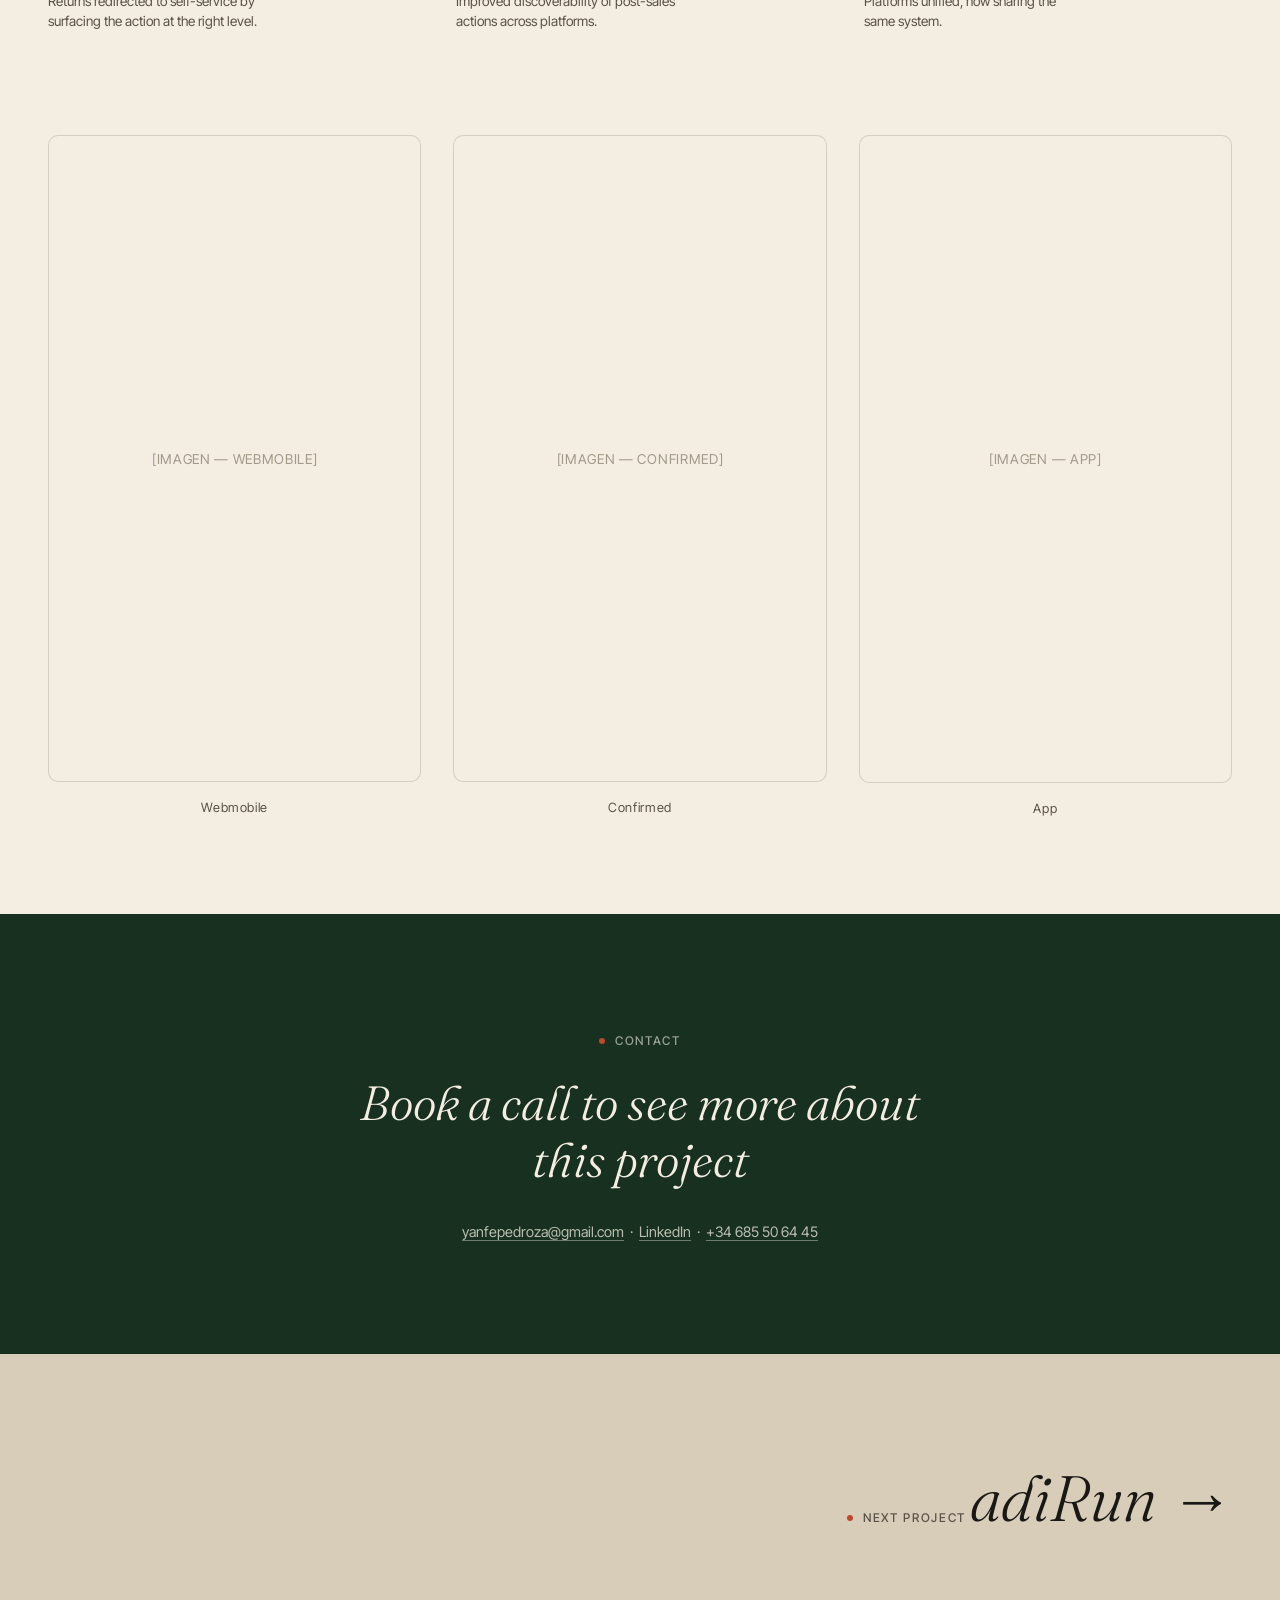
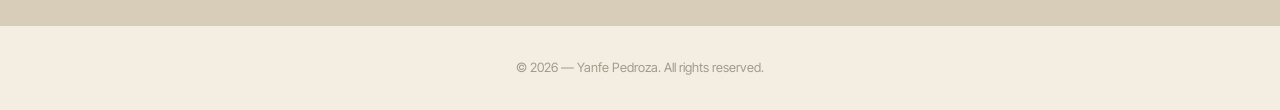
==== commit b6f41fd5: "Update order-history.html" ====
--- a/projects/order-history.html
+++ b/projects/order-history.html
@@ -12,39 +12,50 @@
 
   <style>
     /* Estilos propios de las páginas de case study */
-    .cs-header { padding: 6rem var(--gutter) 3rem; max-width: var(--max); margin: 0 auto; }
-    .cs-header .label { margin-bottom: 1.5rem; }
+    :root {
+      --cs-green: #17301f;
+      --cs-tan: #d8cdb8;
+    }
+
+    body { cursor: auto; }
+
+    .cs-nav { position: static; mix-blend-mode: normal; color: var(--ink); padding: 2rem var(--gutter); }
+
+    .cs-header { padding: 3rem var(--gutter) 4rem; max-width: var(--max); margin: 0 auto; }
+    .cs-header .label { margin-bottom: 2rem; }
     .cs-header h1 {
       font-family: var(--font-display);
       font-weight: 300;
       font-style: italic;
       font-size: clamp(2.5rem, 7vw, 5rem);
       letter-spacing: -0.03em;
-      margin-bottom: 2rem;
-    }
-    .cs-meta { display: flex; gap: 3rem; margin-bottom: 2rem; font-size: 0.8rem; }
+      margin-bottom: 2.5rem;
+    }
+    .cs-meta { display: flex; gap: 3rem; margin-bottom: 2.5rem; font-size: 0.8rem; }
     .cs-meta div span { display: block; }
-    .cs-meta .meta-label { color: var(--ink-mute); text-transform: uppercase; letter-spacing: 0.08em; font-size: 0.7rem; }
-    .cs-intro { max-width: 60ch; color: var(--ink-soft); font-size: 1.05rem; line-height: 1.6; }
-
-    .cs-section { padding: 5rem var(--gutter); max-width: var(--max); margin: 0 auto; }
-    .cs-section--tinted { background: var(--bg-soft); max-width: none; }
-    .cs-section--tinted > .cs-inner { max-width: var(--max); margin: 0 auto; }
+    .cs-meta .meta-label { color: var(--ink-mute); text-transform: uppercase; letter-spacing: 0.08em; font-size: 0.7rem; margin-bottom: 0.35rem; }
+    .cs-intro { max-width: 62ch; color: var(--ink-soft); font-size: 1.1rem; line-height: 1.65; }
+
+    .cs-section { padding: 6rem var(--gutter); }
+    .cs-section--tinted { background: var(--bg-soft); }
+    .cs-inner { max-width: var(--max); margin: 0 auto; }
     .cs-section h2 {
       font-family: var(--font-display);
       font-weight: 300;
-      font-size: clamp(1.8rem, 4vw, 3rem);
+      font-size: clamp(1.9rem, 4vw, 3.2rem);
       letter-spacing: -0.02em;
-      margin: 1rem 0 1.5rem;
-      max-width: 22ch;
-    }
-    .cs-section p { color: var(--ink-soft); max-width: 60ch; line-height: 1.65; }
+      line-height: 1.1;
+      margin: 1.25rem 0 1.75rem;
+      max-width: 24ch;
+    }
+    .cs-section > .cs-inner > p,
+    .cs-section > p { color: var(--ink-soft); max-width: 62ch; line-height: 1.7; }
 
     .cs-image {
-      margin: 2.5rem 0;
+      margin: 3rem 0 1.5rem;
       border: 1px solid var(--line);
-      border-radius: 8px;
-      background: var(--bg-soft);
+      border-radius: 10px;
+      background: var(--bg);
       aspect-ratio: 16 / 10;
       display: flex;
       align-items: center;
@@ -54,24 +65,73 @@
       letter-spacing: 0.05em;
       text-transform: uppercase;
       text-align: center;
-    }
-    .cs-image-caption { text-align: center; font-size: 0.75rem; letter-spacing: 0.1em; text-transform: uppercase; color: var(--ink-mute); margin-top: 1rem; }
-
-    .cs-tasks { list-style: none; margin-top: 2rem; display: grid; gap: 1rem; max-width: 60ch; }
+      padding: 1rem;
+    }
+    .cs-image-caption {
+      text-align: center;
+      font-size: 0.75rem;
+      letter-spacing: 0.12em;
+      text-transform: uppercase;
+      font-weight: 500;
+      color: var(--ink);
+      margin-top: 0.5rem;
+    }
+    .cs-caption-text {
+      text-align: center;
+      margin: 0.75rem auto 0;
+      max-width: 50ch;
+      color: var(--ink-soft);
+      font-size: 0.9rem;
+    }
+
+    .cs-task-grid {
+      display: grid;
+      grid-template-columns: 1.2fr 1fr;
+      gap: 4rem;
+      margin-top: 2.5rem;
+      align-items: start;
+    }
+    @media (max-width: 900px) { .cs-task-grid { grid-template-columns: 1fr; gap: 2.5rem; } }
+
+    .cs-tasks { list-style: none; display: grid; gap: 0; }
     .cs-tasks li {
-      display: flex; gap: 1rem;
-      padding: 1.25rem 0;
+      display: flex; gap: 1.25rem;
+      padding: 1.5rem 0;
       border-bottom: 1px solid var(--line);
     }
+    .cs-tasks li:first-child { border-top: 1px solid var(--line); }
     .cs-tasks .num { font-size: 0.8rem; color: var(--ink-mute); flex-shrink: 0; padding-top: 0.15rem; }
-    .cs-tasks strong { display: block; }
-    .cs-tasks .sub { font-size: 0.85rem; color: var(--ink-soft); margin-top: 0.25rem; }
+    .cs-tasks strong { display: block; font-weight: 500; }
+    .cs-tasks .sub { font-size: 0.85rem; color: var(--ink-soft); margin-top: 0.3rem; line-height: 1.4; }
+
+    .cs-constraints {
+      border: 1px solid var(--line);
+      border-radius: 10px;
+      padding: 2rem;
+    }
+    .cs-constraints h3 {
+      font-size: 0.75rem;
+      letter-spacing: 0.1em;
+      text-transform: uppercase;
+      color: var(--ink-mute);
+      margin-bottom: 1.5rem;
+      font-weight: 500;
+    }
+    .cs-constraint { margin-bottom: 1.75rem; }
+    .cs-constraint:last-child { margin-bottom: 0; }
+    .cs-constraint .num { font-size: 0.8rem; color: var(--ink-mute); display: block; margin-bottom: 0.5rem; }
+    .cs-constraint strong { display: block; font-weight: 500; margin-bottom: 0.5rem; }
+    .cs-constraint .insight {
+      font-size: 0.85rem;
+      color: var(--accent);
+      line-height: 1.5;
+    }
 
     .cs-results {
       display: grid;
       grid-template-columns: repeat(3, 1fr);
-      gap: 2rem;
-      margin-top: 2.5rem;
+      gap: 2.5rem;
+      margin-top: 3rem;
       border-top: 1px solid var(--line);
       padding-top: 2.5rem;
     }
@@ -81,38 +141,64 @@
       font-size: clamp(2rem, 4vw, 3rem);
       display: block;
       color: var(--accent);
-    }
-    .cs-results p { margin-top: 0.75rem; font-size: 0.85rem; }
-    @media (max-width: 768px) { .cs-results { grid-template-columns: 1fr; } }
-
-    .cs-phones { display: grid; grid-template-columns: repeat(3, 1fr); gap: 2rem; margin-top: 2.5rem; }
-    .cs-phones figcaption { text-align: center; margin-top: 1rem; font-size: 0.85rem; color: var(--ink-soft); }
-    @media (max-width: 768px) { .cs-phones { grid-template-columns: 1fr; } }
-
-    .cs-nav-back { position: static; mix-blend-mode: normal; color: var(--ink); }
+      line-height: 1;
+    }
+    .cs-results p { margin-top: 0.85rem; font-size: 0.85rem; color: var(--ink-soft); line-height: 1.5; max-width: 28ch; }
+    @media (max-width: 768px) { .cs-results { grid-template-columns: 1fr; gap: 2rem; } }
+
+    .cs-phones { display: grid; grid-template-columns: repeat(3, 1fr); gap: 2rem; margin-top: 3.5rem; }
+    .cs-phones .cs-image { aspect-ratio: 3/5.2; margin-bottom: 0; }
+    .cs-phones figcaption { text-align: center; margin-top: 1rem; font-size: 0.8rem; letter-spacing: 0.05em; color: var(--ink-soft); }
+    @media (max-width: 768px) { .cs-phones { grid-template-columns: 1fr; max-width: 280px; margin-inline: auto; } }
+
+    .cs-contact {
+      background: var(--cs-green);
+      color: var(--bg);
+      padding: 7rem var(--gutter);
+      text-align: center;
+    }
+    .cs-contact .label { color: rgba(243,237,226,0.6); justify-content: center; }
+    .cs-contact .label::before { background: var(--accent); }
+    .cs-contact h2 {
+      font-family: var(--font-display);
+      font-weight: 300;
+      font-style: italic;
+      font-size: clamp(1.8rem, 4vw, 3rem);
+      max-width: 20ch;
+      margin: 1.5rem auto 2rem;
+      line-height: 1.2;
+    }
+    .cs-contact p { font-size: 0.9rem; color: rgba(243,237,226,0.75); }
+    .cs-contact a { border-bottom: 1px solid rgba(243,237,226,0.4); }
 
     .cs-next {
-      background: var(--ink);
-      color: var(--bg);
-      padding: 4rem var(--gutter);
+      background: var(--cs-tan);
+      padding: 5rem var(--gutter);
       text-align: right;
     }
-    .cs-next .label { color: var(--bg-soft); justify-content: flex-end; }
+    .cs-next .label { justify-content: flex-end; }
     .cs-next a {
       font-family: var(--font-display);
       font-style: italic;
       font-weight: 300;
-      font-size: clamp(2rem, 6vw, 4rem);
+      font-size: clamp(2.2rem, 6vw, 4rem);
       display: inline-flex;
       align-items: center;
       gap: 1.5rem;
       margin-top: 1rem;
     }
+
+    .cs-footer {
+      padding: 2rem var(--gutter);
+      text-align: center;
+      font-size: 0.8rem;
+      color: var(--ink-mute);
+    }
   </style>
 </head>
 <body>
 
-  <header class="nav cs-nav-back">
+  <header class="nav cs-nav">
     <a href="../index.html" class="nav__logo">← Yanfe&nbsp;Pedroza</a>
   </header>
 
@@ -122,12 +208,12 @@
     <h1>Order history</h1>
 
     <div class="cs-meta">
-      <div><span class="meta-label">Year</span><span>PC1.2</span></div>
+      <div><span class="meta-label">Client</span><span>adidas</span></div>
       <div><span class="meta-label">Role</span><span>Product designer</span></div>
     </div>
 
     <p class="cs-intro">
-      Order History was just a list, but yours saw your orders, but you couldn't do anything from there. I redesigned it into a clear, self-service entry point, driving self-service returns up 22% and helping cut CS calls about existing orders by 8–10%.
+      Order History was just a list, but users could see their orders, but couldn't do anything from there. I redesigned it into a clear, self-service entry point, driving self-service returns up 22% and helping cut CS calls about existing orders by 8–10%.
     </p>
   </section>
 
@@ -142,7 +228,7 @@
 
       <div class="cs-image">[IMAGEN — captura del navegador con Order History]</div>
       <p class="cs-image-caption">Fragmented across platforms</p>
-      <p style="text-align:center; margin: 0 auto;">
+      <p class="cs-caption-text">
         Each platform evolved independently, creating inconsistent patterns, information hierarchy and available actions.
       </p>
     </div>
@@ -150,30 +236,48 @@
 
   <!-- Tarea -->
   <section class="cs-section">
-    <span class="label">Task</span>
-    <h2>Transform Order History into the foundation of adidas's entire post-sales self service.</h2>
-    <p>
-      Redesign Order History into a self-service entry point that lets users take action directly, reducing the need to contact CS.
-    </p>
-
-    <ul class="cs-tasks">
-      <li>
-        <span class="num">01</span>
-        <div><strong>Track an existing order</strong><span class="sub">Delivery date and status, front and center.</span></div>
-      </li>
-      <li>
-        <span class="num">02</span>
-        <div><strong>Modify or cancel an order</strong><span class="sub">Self-service before it ships.</span></div>
-      </li>
-      <li>
-        <span class="num">03</span>
-        <div><strong>Find information about previous orders</strong><span class="sub">Status, details, refund, return, without contact.</span></div>
-      </li>
-      <li>
-        <span class="num">04</span>
-        <div><strong>Initiate a return or exchange</strong><span class="sub">Highest-friction action, most common future need.</span></div>
-      </li>
-    </ul>
+    <div class="cs-inner">
+      <span class="label">Task</span>
+      <h2>Transform Order History into the foundation of adidas's entire post-sales self service.</h2>
+      <p>
+        Redesign Order History into a self-service entry point that lets users take action directly, reducing the need to contact CS.
+      </p>
+
+      <div class="cs-task-grid">
+        <ul class="cs-tasks">
+          <li>
+            <span class="num">01</span>
+            <div><strong>Track an existing order</strong><span class="sub">Delivery date and status, front and center.</span></div>
+          </li>
+          <li>
+            <span class="num">02</span>
+            <div><strong>Modify or cancel an order</strong><span class="sub">Self-service before it ships.</span></div>
+          </li>
+          <li>
+            <span class="num">03</span>
+            <div><strong>Find information about previous orders</strong><span class="sub">Status, details, refund, return, without contact.</span></div>
+          </li>
+          <li>
+            <span class="num">04</span>
+            <div><strong>Initiate a return or exchange</strong><span class="sub">Highest-friction action, most common future need.</span></div>
+          </li>
+        </ul>
+
+        <div class="cs-constraints">
+          <h3>Two constraints from day one</h3>
+          <div class="cs-constraint">
+            <span class="num">01</span>
+            <strong>Phased delivery</strong>
+            <p class="insight">Engineering couldn't build everything at once → Led to a modular, state-driven component model.</p>
+          </div>
+          <div class="cs-constraint">
+            <span class="num">02</span>
+            <strong>No behavioral data</strong>
+            <p class="insight">Without real data on user behavior, every design decision would be self-key → Led to research-first, principle-led decision making.</p>
+          </div>
+        </div>
+      </div>
+    </div>
   </section>
 
   <!-- Acciones -->
@@ -192,49 +296,49 @@
 
   <!-- Resultados -->
   <section class="cs-section">
-    <span class="label">Results &amp; Outcome</span>
-    <h2>8–10% Reduction in post-sales customer contacts (CTO)</h2>
+    <div class="cs-inner">
+      <span class="label">Results &amp; Outcome</span>
+      <h2>8–10% Reduction in post-sales customer contacts (CTO)</h2>
+      <p>
+        Customers could finally take action on their own instead of calling for help. Making the return option easier to find drove self-service returns up 22%, so people who could see the action they needed right away completed it themselves.
+      </p>
+      <p style="margin-top: 1.25rem;">
+        The same design shipped across web, mobile web, and app, so every customer got the same experience regardless of platform. One solution, used in three places, helped more customers solve their own problems.
+      </p>
+
+      <div class="cs-results">
+        <div><strong>+22%</strong><p>Returns redirected to self-service by surfacing the action at the right level.</p></div>
+        <div><strong>↑</strong><p>Improved discoverability of post-sales actions across platforms.</p></div>
+        <div><strong>3</strong><p>Platforms unified, now sharing the same system.</p></div>
+      </div>
+
+      <div class="cs-phones">
+        <figure>
+          <div class="cs-image">[IMAGEN — Webmobile]</div>
+          <figcaption>Webmobile</figcaption>
+        </figure>
+        <figure>
+          <div class="cs-image">[IMAGEN — Confirmed]</div>
+          <figcaption>Confirmed</figcaption>
+        </figure>
+        <figure>
+          <div class="cs-image">[IMAGEN — App]</div>
+          <figcaption>App</figcaption>
+        </figure>
+      </div>
+    </div>
+  </section>
+
+  <!-- Contacto -->
+  <section class="cs-contact">
+    <span class="label">Contact</span>
+    <h2>Book a call to see more about this project</h2>
     <p>
-      Customers could finally take action on their own instead of calling for help. Making the return option easier to find drove self-service returns up 22%, with people who could see the action they needed right away, they completed it themselves.
-    </p>
-    <p>
-      The same design shipped across web, mobile web, and app, so every customer got the same experience regardless of platform. One solution, used in three places, helped more customers solve their own problems.
-    </p>
-
-    <div class="cs-results">
-      <div><strong>+22%</strong><p>Returns completed via self-service at the surfacing the action at the level.</p></div>
-      <div><strong>↑</strong><p>Improved discoverability of prior post-sales actions across platforms.</p></div>
-      <div><strong>3</strong><p>Platforms left unified and became stripping the same system.</p></div>
-    </div>
-
-    <div class="cs-phones">
-      <figure>
-        <div class="cs-image" style="aspect-ratio: 3/5;">[IMAGEN — Webmobile]</div>
-        <figcaption>Webmobile</figcaption>
-      </figure>
-      <figure>
-        <div class="cs-image" style="aspect-ratio: 3/5;">[IMAGEN — Confirmed]</div>
-        <figcaption>Confirmed</figcaption>
-      </figure>
-      <figure>
-        <div class="cs-image" style="aspect-ratio: 3/5;">[IMAGEN — App]</div>
-        <figcaption>App</figcaption>
-      </figure>
-    </div>
-  </section>
-
-  <!-- Contacto -->
-  <section id="contact" class="contact" style="background: var(--ink); color: var(--bg);">
-    <p class="contact__lede" style="color: var(--bg-soft);">— Contact</p>
-    <a href="mailto:yanfepedroza@gmail.com" class="contact__cta" data-hover>
-      Book a call to see more about this project
-    </a>
-    <p class="contact__sub" style="color: var(--bg-soft);">
-      <a href="mailto:yanfepedroza@gmail.com" data-hover>yanfepedroza@gmail.com</a>
+      <a href="mailto:yanfepedroza@gmail.com">yanfepedroza@gmail.com</a>
       &nbsp;·&nbsp;
-      <a href="https://linkedin.com/in/yanfepedroza" target="_blank" rel="noopener" data-hover>LinkedIn</a>
+      <a href="https://linkedin.com/in/yanfepedroza" target="_blank" rel="noopener">LinkedIn</a>
       &nbsp;·&nbsp;
-      <a href="tel:+34685506445" data-hover>+34 685 50 64 45</a>
+      <a href="tel:+34685506445">+34 685 50 64 45</a>
     </p>
   </section>
 
@@ -244,8 +348,8 @@
     <a href="adirun.html">adiRun →</a>
   </div>
 
-  <footer class="footer">
-    <span>© 2026 — Yanfe Pedroza. All rights reserved.</span>
+  <footer class="cs-footer">
+    © 2026 — Yanfe Pedroza. All rights reserved.
   </footer>
 
 </body>
